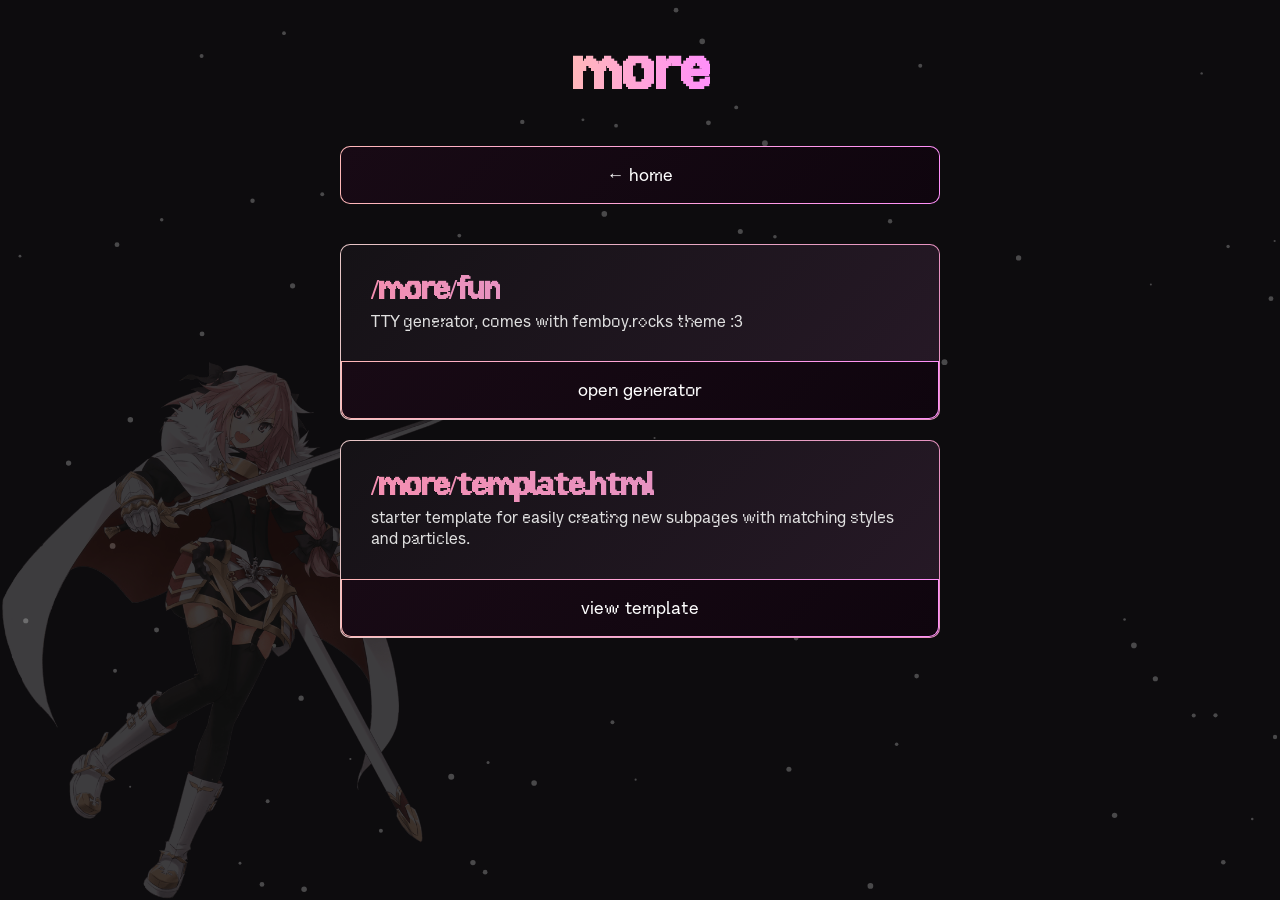
==== more/index.html @ 7e696121 "tty theme gen + template" ====
<!DOCTYPE html>
<html lang="en">

<head>
    <meta charset="UTF-8">
    <link rel="stylesheet" href="../style.css">
    <meta name="viewport" content="width=device-width, initial-scale=1.0">

    <title>more - femboy.rocks</title>
    <meta name="title" content="more - femboy.rocks" />
    <meta name="description"
        content="directory and sitemap of all extra subpages, experiments, and stuff on femboy.rocks." />

    <meta property="og:type" content="website" />
    <meta property="og:url" content="https://femboy.rocks/more/" />
    <meta property="og:title" content="more - femboy.rocks" />
    <meta property="og:description"
        content="directory and sitemap of all extra subpages, experiments, and stuff on femboy.rocks." />
    <meta property="og:image" content="https://femboy.rocks/assets/images/banner.png" />

    <meta property="twitter:card" content="summary_large_image" />
    <meta property="twitter:url" content="https://femboy.rocks/more/" />
    <meta property="twitter:title" content="more - femboy.rocks" />
    <meta property="twitter:description"
        content="directory and sitemap of all extra subpages, experiments, and stuff on femboy.rocks." />
    <meta property="twitter:image" content="https://femboy.rocks/assets/images/banner.png" />
</head>

<body>
    <canvas id="particles" style="position: fixed; top: 0; left: 0; width: 100%; height: 100%; z-index: -1; pointer-events: none;"></canvas>

    <img src="../assets/images/astolfo.png" alt="Astolfo" class="bg-character-left">
    <div id="center">
        <h1>more</h1>
    </div>

    <div class="card-buttons">
        <a href="../" class="card-btn">← home</a>
    </div>

    <div class="profile-panel">
        <div class="card">
            <div class="card-content" style="transform: none;">
                <h2 class="username">/more/fun</h2>
                <p>TTY generator, comes with femboy.rocks theme :3</p>
            </div>
        </div>
        <div class="card-buttons">
            <a href="fun/" class="card-btn">open generator</a>
        </div>
    </div>

    <div class="profile-panel">
        <div class="card">
            <div class="card-content" style="transform: none;">
                <h2 class="username">/more/template.html</h2>
                <p>starter template for easily creating new subpages with matching styles and particles.</p>
            </div>
        </div>
        <div class="card-buttons">
            <a href="template.html" class="card-btn">view template</a>
        </div>
    </div>

    <script>
        const canvas = document.getElementById('particles');
        const ctx = canvas.getContext('2d');
        canvas.width = window.innerWidth;
        canvas.height = window.innerHeight;

        let particles = [];
        const numParticles = 80;

        class Particle {
            constructor() {
                this.x = Math.random() * canvas.width;
                this.y = Math.random() * canvas.height;
                this.size = Math.random() * 2 + 1;
                this.speedX = Math.random() * 0.5 - 0.15;
                this.speedY = Math.random() * 0.5 - 0.15;
            }
            update() {
                this.x += this.speedX;
                this.y += this.speedY;
                if (this.x < 0 || this.x > canvas.width) this.speedX *= -1;
                if (this.y < 0 || this.y > canvas.height) this.speedY *= -1;
            }
            draw() {
                ctx.fillStyle = 'rgba(255, 255, 255, 0.25)';
                ctx.beginPath();
                ctx.arc(this.x, this.y, this.size, 0, Math.PI * 2);
                ctx.fill();
            }
        }

        for (let i = 0; i < numParticles; i++) {
            particles.push(new Particle());
        }

        function animate() {
            ctx.clearRect(0, 0, canvas.width, canvas.height);
            particles.forEach(p => {
                p.update();
                p.draw();
            });
            requestAnimationFrame(animate);
        }
        animate();

        window.addEventListener('resize', () => {
            canvas.width = window.innerWidth;
            canvas.height = window.innerHeight;

            particles.forEach(p => {
                p.x = Math.min(p.x, canvas.width);
                p.y = Math.min(p.y, canvas.height);
            });
        });
    </script>
</body>

</html>
---- style.css ----
@font-face {
    font-family: ADAXI;
    src: url('assets/adaxi.woff2');
    font-weight: normal;
    font-style: normal;
}

@font-face {
    font-family: alphalyrae;
    src: url('assets/alphalyrae.woff2');
    font-weight: normal;
    font-style: normal;
}

body {
    background-color: #0D0C0E;
    color: white;
    text-align: center;
    font-family: ADAXI;
    margin: 0;
    min-height: 100vh;
    display: flex;
    flex-direction: column;
    align-items: center;
    padding-bottom: 60px;
    scrollbar-width: none;
    -ms-overflow-style: none;
    box-sizing: border-box;
}

body.has-gradient {
    background: #0D0C0E linear-gradient(180deg, rgba(13, 12, 14, 1) 0%, rgba(13, 12, 14, 1) 50%, rgba(255, 147, 221, 1) 100%);
}

html::-webkit-scrollbar {
    display: none;
}

h1 {
    font-size: 3.4rem;
    letter-spacing: -2px;
    text-align: center;
    background: linear-gradient(90deg, #ffb8b8, #ff8ff9);
    background-clip: text;
    -webkit-text-fill-color: transparent;
    margin: 40px 0 25px 0;
}

#center {
    text-align: center;
    height: auto;
    width: auto;
}

.profile-panel {
    display: flex;
    flex-direction: column;
    gap: 0;
    width: 600px;
    max-width: 90%;
    margin: 0 auto 20px auto;
    box-sizing: border-box;
    border-radius: 10px;
    border: 1px solid transparent;
    background: linear-gradient(135deg, #151216, #271927) padding-box, linear-gradient(90deg, #e7c6c6, #E792C1) border-box;
    overflow: visible;
}

.profile-panel .card {
    margin: 0;
    width: 100%;
    max-width: 100%;
    border: none;
    background: none;
    border-radius: 10px 10px 0 0;
    overflow: hidden;
}

.card {
    display: flex;
    align-items: center;
    gap: 20px;
    text-align: left;
    margin: 0 auto;
    width: 600px;
    max-width: 90%;
    box-sizing: border-box;
    padding: 30px;
    border-radius: 10px;
    border: 1px solid transparent;
    background: linear-gradient(135deg, #151216, #271927) padding-box, linear-gradient(90deg, #e7c6c6, #E792C1) border-box;
}

.card img {
    width: 110px;
    height: 110px;
    border-radius: 50%;
    object-fit: cover;
    flex-shrink: 0;
    background-color: #190916;
}

.card .card-content {
    flex: 1;
    transform: translateY(-14px);
}

.card .username {
    margin: 0 0 4px 0;
    font-size: 1.8rem;
    line-height: 1.1;
    letter-spacing: -1px;
    background: linear-gradient(90deg, #f48fb1, #E792C1);
    background-clip: text;
    -webkit-text-fill-color: transparent;
    display: inline-block;
}

p,
.card p {
    margin: 0;
    color: #e0e0e0;
    line-height: 1.3;
    font-family: alphalyrae, sans-serif;
}

button {
    font-family: alphalyrae, sans-serif;
}

.card-buttons {
    display: flex;
    gap: 15px;
    width: 600px;
    max-width: 90%;
    margin-top: 15px;
    margin-bottom: 40px;
    box-sizing: border-box;
}

.card-btn {
    flex: 1;
    display: flex;
    align-items: center;
    justify-content: center;
    padding: 16px 20px;
    min-height: 52px;
    border-radius: 10px;
    border: 1px solid transparent;
    background: linear-gradient(135deg, #180a15, #0f050e) padding-box, linear-gradient(90deg, #ffb8b8, #ff8ff9) border-box;
    color: white;
    font-family: alphalyrae, sans-serif;
    font-size: 1.1rem;
    text-decoration: none;
    cursor: pointer;
    box-sizing: border-box;
    transition: transform 0.15s ease, filter 0.15s ease;
}

.card-btn:hover {
    transform: translateY(2px);
    filter: brightness(1.2);
}

.card-btn:active {
    transform: translateY(0);
}

.profile-panel .card-buttons {
    margin: 0;
    width: 100%;
    max-width: 100%;
    gap: 0;
    background: transparent;
}

.profile-panel .card-btn {
    border-style: solid;
    border-width: 1px;
    border-radius: 0;
    background: transparent padding-box, transparent border-box;
    position: relative;
    z-index: 1;
    transition: transform 0.15s ease, filter 0.15s ease, background 0.15s ease;
}

.profile-panel .card-btn:first-child {
    border-radius: 0 0 0 10px;
}

.profile-panel .card-btn:last-child {
    border-radius: 0 0 10px 0;
}

.profile-panel .card-btn:first-child:last-child {
    border-radius: 0 0 10px 10px;
}

.profile-panel .card-btn:hover {
    transform: translateY(8px);
    filter: brightness(1.15);
    background: #180a15 padding-box, linear-gradient(90deg, #ffb8b8, #ff8ff9) border-box;
    z-index: 2;
}

.divider {
    width: 600px;
    max-width: 90%;
    height: 1px;
    border: none;
    background: linear-gradient(90deg, #ffb8b8, #ff8ff9);
    margin: 0 auto 20px auto;
    opacity: 0.8;
}

.bg-character-left {
    position: fixed;
    bottom: 0;
    left: 0;
    height: 70vh;
    max-height: 540px;
    opacity: 0.2;
    pointer-events: none;
    user-select: none;
    z-index: -1;
    object-fit: contain;
    object-position: bottom left;
}

@media (max-width: 600px) {
    .bg-character-left {
        display: none;
    }
}
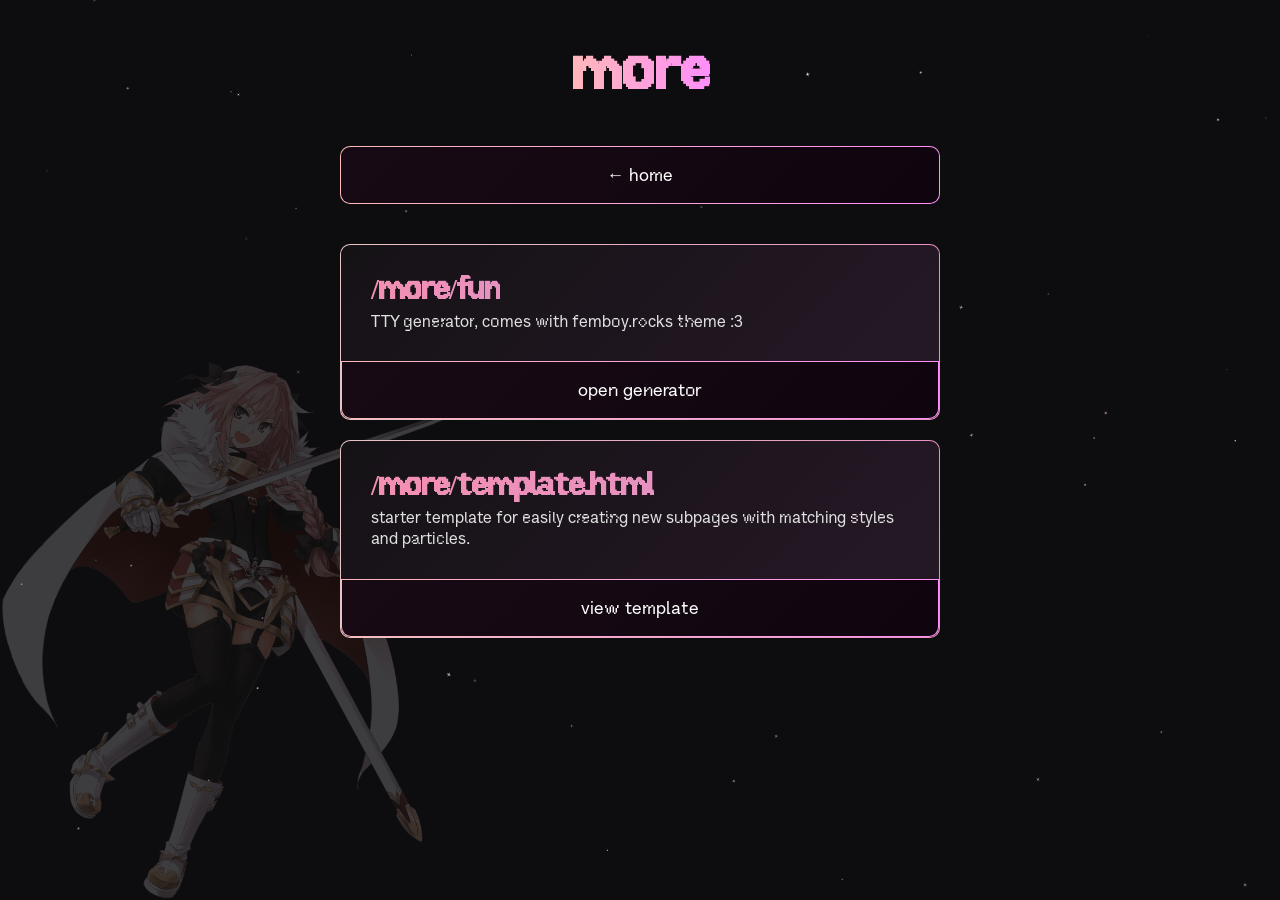
==== commit 42a52df9: "moved particles into a seperate js file, and revamped it" ====
--- a/more/index.html
+++ b/more/index.html
@@ -62,61 +62,7 @@
         </div>
     </div>
 
-    <script>
-        const canvas = document.getElementById('particles');
-        const ctx = canvas.getContext('2d');
-        canvas.width = window.innerWidth;
-        canvas.height = window.innerHeight;
-
-        let particles = [];
-        const numParticles = 80;
-
-        class Particle {
-            constructor() {
-                this.x = Math.random() * canvas.width;
-                this.y = Math.random() * canvas.height;
-                this.size = Math.random() * 2 + 1;
-                this.speedX = Math.random() * 0.5 - 0.15;
-                this.speedY = Math.random() * 0.5 - 0.15;
-            }
-            update() {
-                this.x += this.speedX;
-                this.y += this.speedY;
-                if (this.x < 0 || this.x > canvas.width) this.speedX *= -1;
-                if (this.y < 0 || this.y > canvas.height) this.speedY *= -1;
-            }
-            draw() {
-                ctx.fillStyle = 'rgba(255, 255, 255, 0.25)';
-                ctx.beginPath();
-                ctx.arc(this.x, this.y, this.size, 0, Math.PI * 2);
-                ctx.fill();
-            }
-        }
-
-        for (let i = 0; i < numParticles; i++) {
-            particles.push(new Particle());
-        }
-
-        function animate() {
-            ctx.clearRect(0, 0, canvas.width, canvas.height);
-            particles.forEach(p => {
-                p.update();
-                p.draw();
-            });
-            requestAnimationFrame(animate);
-        }
-        animate();
-
-        window.addEventListener('resize', () => {
-            canvas.width = window.innerWidth;
-            canvas.height = window.innerHeight;
-
-            particles.forEach(p => {
-                p.x = Math.min(p.x, canvas.width);
-                p.y = Math.min(p.y, canvas.height);
-            });
-        });
-    </script>
+    <script src="../assets/particles.js"></script>
 </body>
 
 </html>
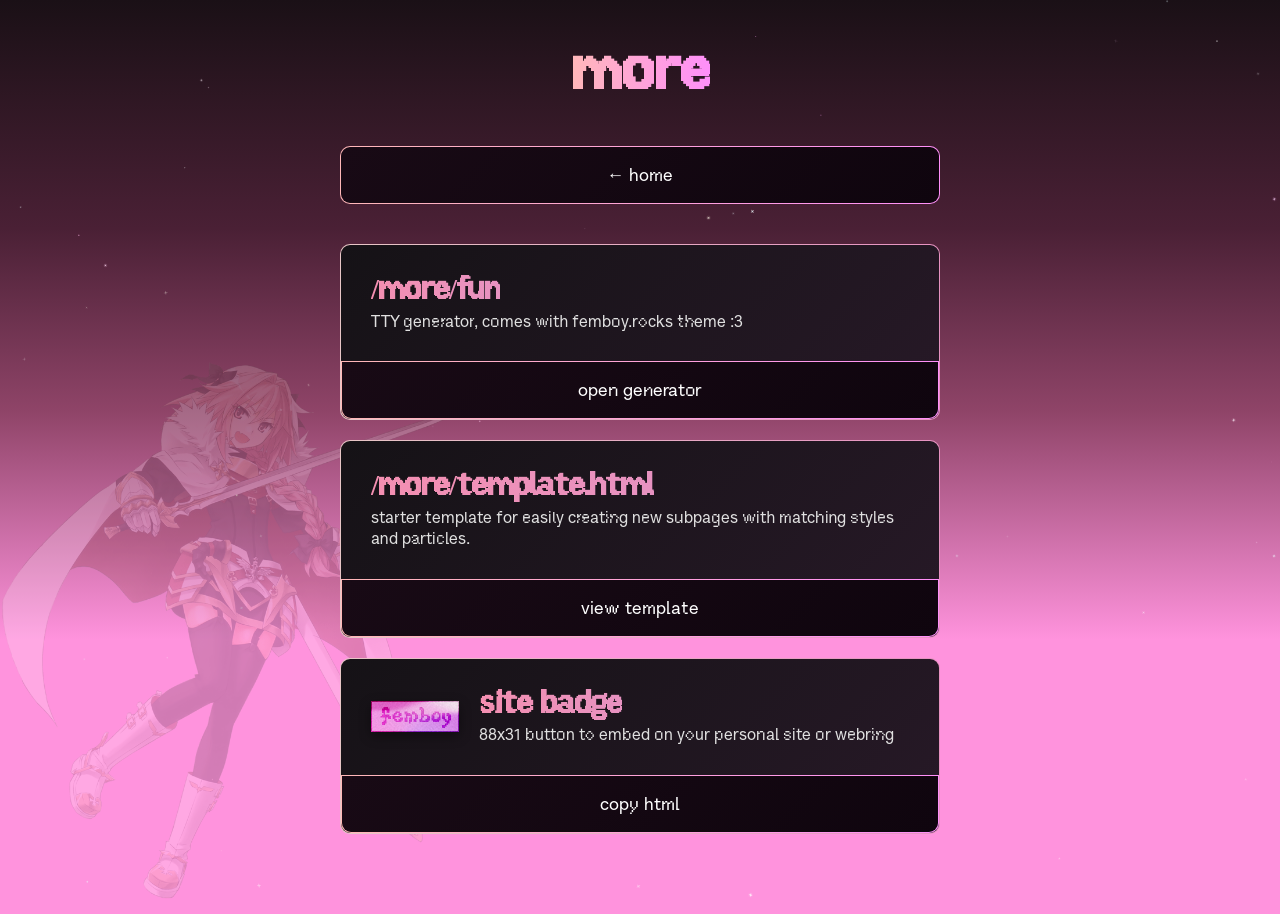
==== commit d9f6cdc8: "added a couple of things" ====
--- a/more/index.html
+++ b/more/index.html
@@ -3,6 +3,7 @@
 
 <head>
     <meta charset="UTF-8">
+    <link rel="icon" type="image/x-icon" href="../assets/images/favicon.ico">
     <link rel="stylesheet" href="../style.css">
     <meta name="viewport" content="width=device-width, initial-scale=1.0">
 
@@ -27,7 +28,8 @@
 </head>
 
 <body>
-    <canvas id="particles" style="position: fixed; top: 0; left: 0; width: 100%; height: 100%; z-index: -1; pointer-events: none;"></canvas>
+    <canvas id="particles"
+        style="position: fixed; top: 0; left: 0; width: 100%; height: 100%; z-index: -1; pointer-events: none;"></canvas>
 
     <img src="../assets/images/astolfo.png" alt="Astolfo" class="bg-character-left">
     <div id="center">
@@ -62,7 +64,38 @@
         </div>
     </div>
 
+    <div class="profile-panel">
+        <div class="card">
+            <img src="../assets/images/badge.png" alt="femboy.rocks badge" class="badge-img">
+            <div class="card-content" style="transform: none;">
+                <h2 class="username">site badge</h2>
+                <p>88x31 button to embed on your personal site or webring</p>
+            </div>
+        </div>
+        <div class="card-buttons">
+            <a href="#" class="card-btn" id="badge-copy-btn">copy html</a>
+        </div>
+    </div>
+
     <script src="../assets/particles.js"></script>
+    <script>
+        const badgeBtn = document.getElementById('badge-copy-btn');
+        if (badgeBtn) {
+            badgeBtn.addEventListener('click', (e) => {
+                e.preventDefault();
+                const snippet = '<a href="https://femboy.rocks"><img src="https://femboy.rocks/assets/images/badge.png" alt="femboy.rocks" width="88" height="31"></a>';
+                navigator.clipboard.writeText(snippet).then(() => {
+                    const original = badgeBtn.textContent;
+                    badgeBtn.textContent = 'copied html!';
+                    setTimeout(() => {
+                        badgeBtn.textContent = original;
+                    }, 2000);
+                }).catch(() => {
+                    prompt('Copy badge HTML:', snippet);
+                });
+            });
+        }
+    </script>
 </body>
 
-</html>
+</html>
--- a/style.css
+++ b/style.css
@@ -13,7 +13,7 @@
 }
 
 body {
-    background-color: #0D0C0E;
+    background: #0D0C0E linear-gradient(180deg, #1a1016 0%, #4a2035 25%, #8f4468 45%, #ff93dd 70%, #ff93dd 100%);
     color: white;
     text-align: center;
     font-family: ADAXI;
@@ -28,9 +28,7 @@
     box-sizing: border-box;
 }
 
-body.has-gradient {
-    background: #0D0C0E linear-gradient(180deg, rgba(13, 12, 14, 1) 0%, rgba(13, 12, 14, 1) 50%, rgba(255, 147, 221, 1) 100%);
-}
+
 
 html::-webkit-scrollbar {
     display: none;
@@ -40,10 +38,18 @@
     font-size: 3.4rem;
     letter-spacing: -2px;
     text-align: center;
-    background: linear-gradient(90deg, #ffb8b8, #ff8ff9);
+    background: linear-gradient(90deg, #ffb8b8, #ff8ff9, #ffb8b8);
+    background-size: 200% auto;
     background-clip: text;
     -webkit-text-fill-color: transparent;
+    animation: title-gradient 8s linear infinite;
     margin: 40px 0 25px 0;
+}
+
+@keyframes title-gradient {
+    to {
+        background-position: 200% center;
+    }
 }
 
 #center {
@@ -136,6 +142,10 @@
     margin-top: 15px;
     margin-bottom: 40px;
     box-sizing: border-box;
+}
+
+.card-buttons.bottom-spacer {
+    margin-bottom: calc(50vh - 86px);
 }
 
 .card-btn {
@@ -227,6 +237,18 @@
     object-position: bottom left;
 }
 
+.card img.badge-img {
+    width: 88px;
+    height: 31px;
+    flex-shrink: 0;
+    border-radius: 0;
+    background: transparent;
+    object-fit: contain;
+    image-rendering: pixelated;
+    image-rendering: crisp-edges;
+    box-shadow: 0 4px 12px rgba(0, 0, 0, 0.4);
+}
+
 @media (max-width: 600px) {
     .bg-character-left {
         display: none;
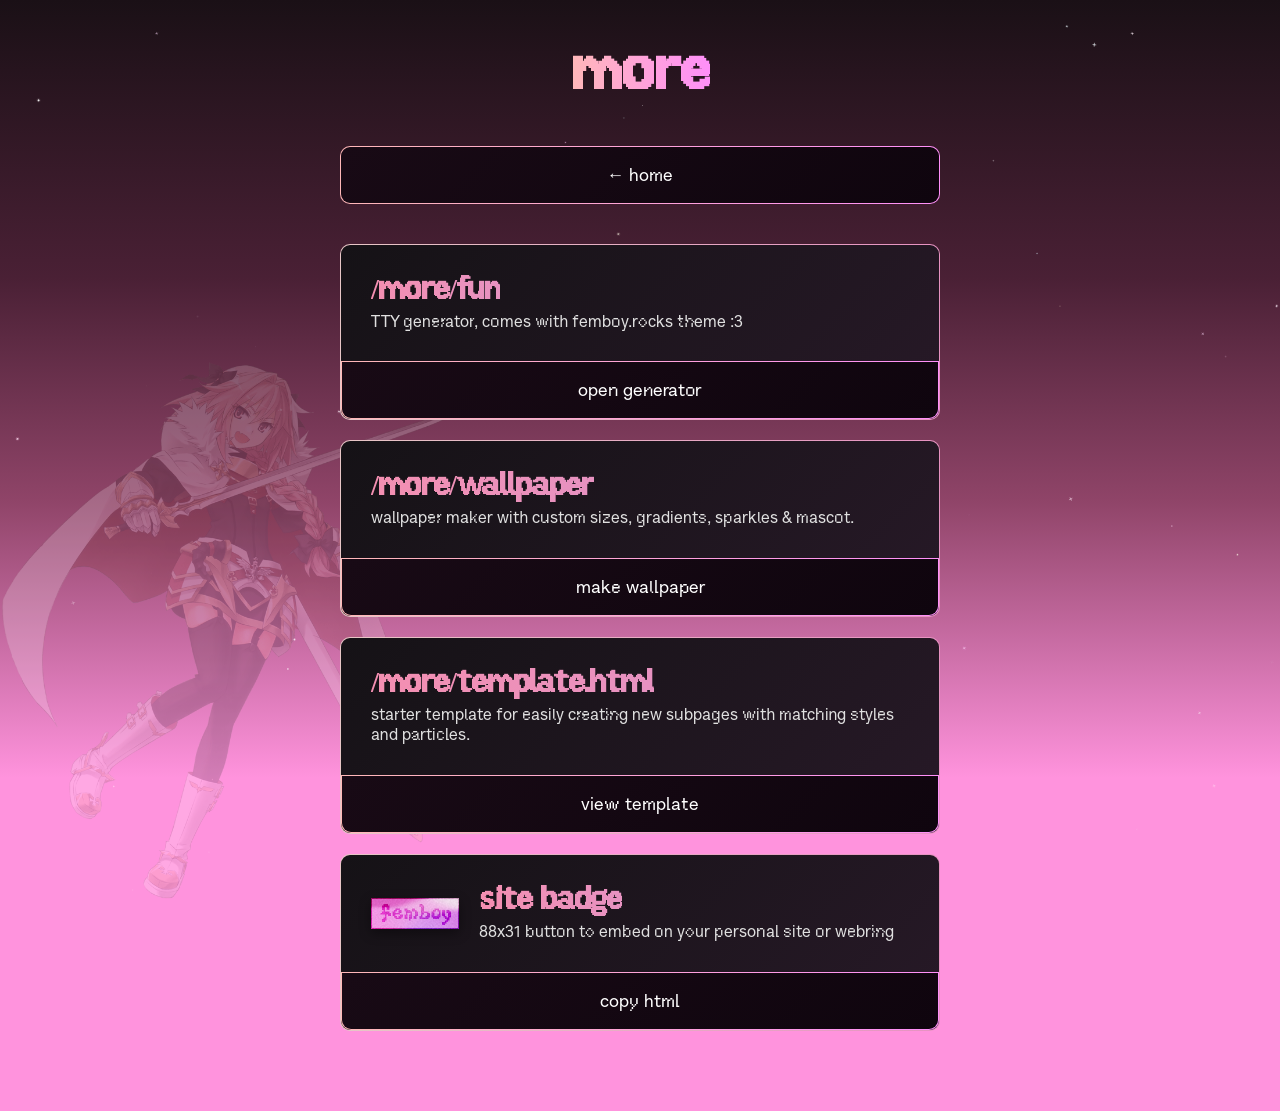
==== commit 3102ecc3: "wallpaper" ====
--- a/more/index.html
+++ b/more/index.html
@@ -55,6 +55,18 @@
     <div class="profile-panel">
         <div class="card">
             <div class="card-content" style="transform: none;">
+                <h2 class="username">/more/wallpaper</h2>
+                <p>wallpaper maker with custom sizes, gradients, sparkles & mascot.</p>
+            </div>
+        </div>
+        <div class="card-buttons">
+            <a href="wallpaper/" class="card-btn">make wallpaper</a>
+        </div>
+    </div>
+
+    <div class="profile-panel">
+        <div class="card">
+            <div class="card-content" style="transform: none;">
                 <h2 class="username">/more/template.html</h2>
                 <p>starter template for easily creating new subpages with matching styles and particles.</p>
             </div>
